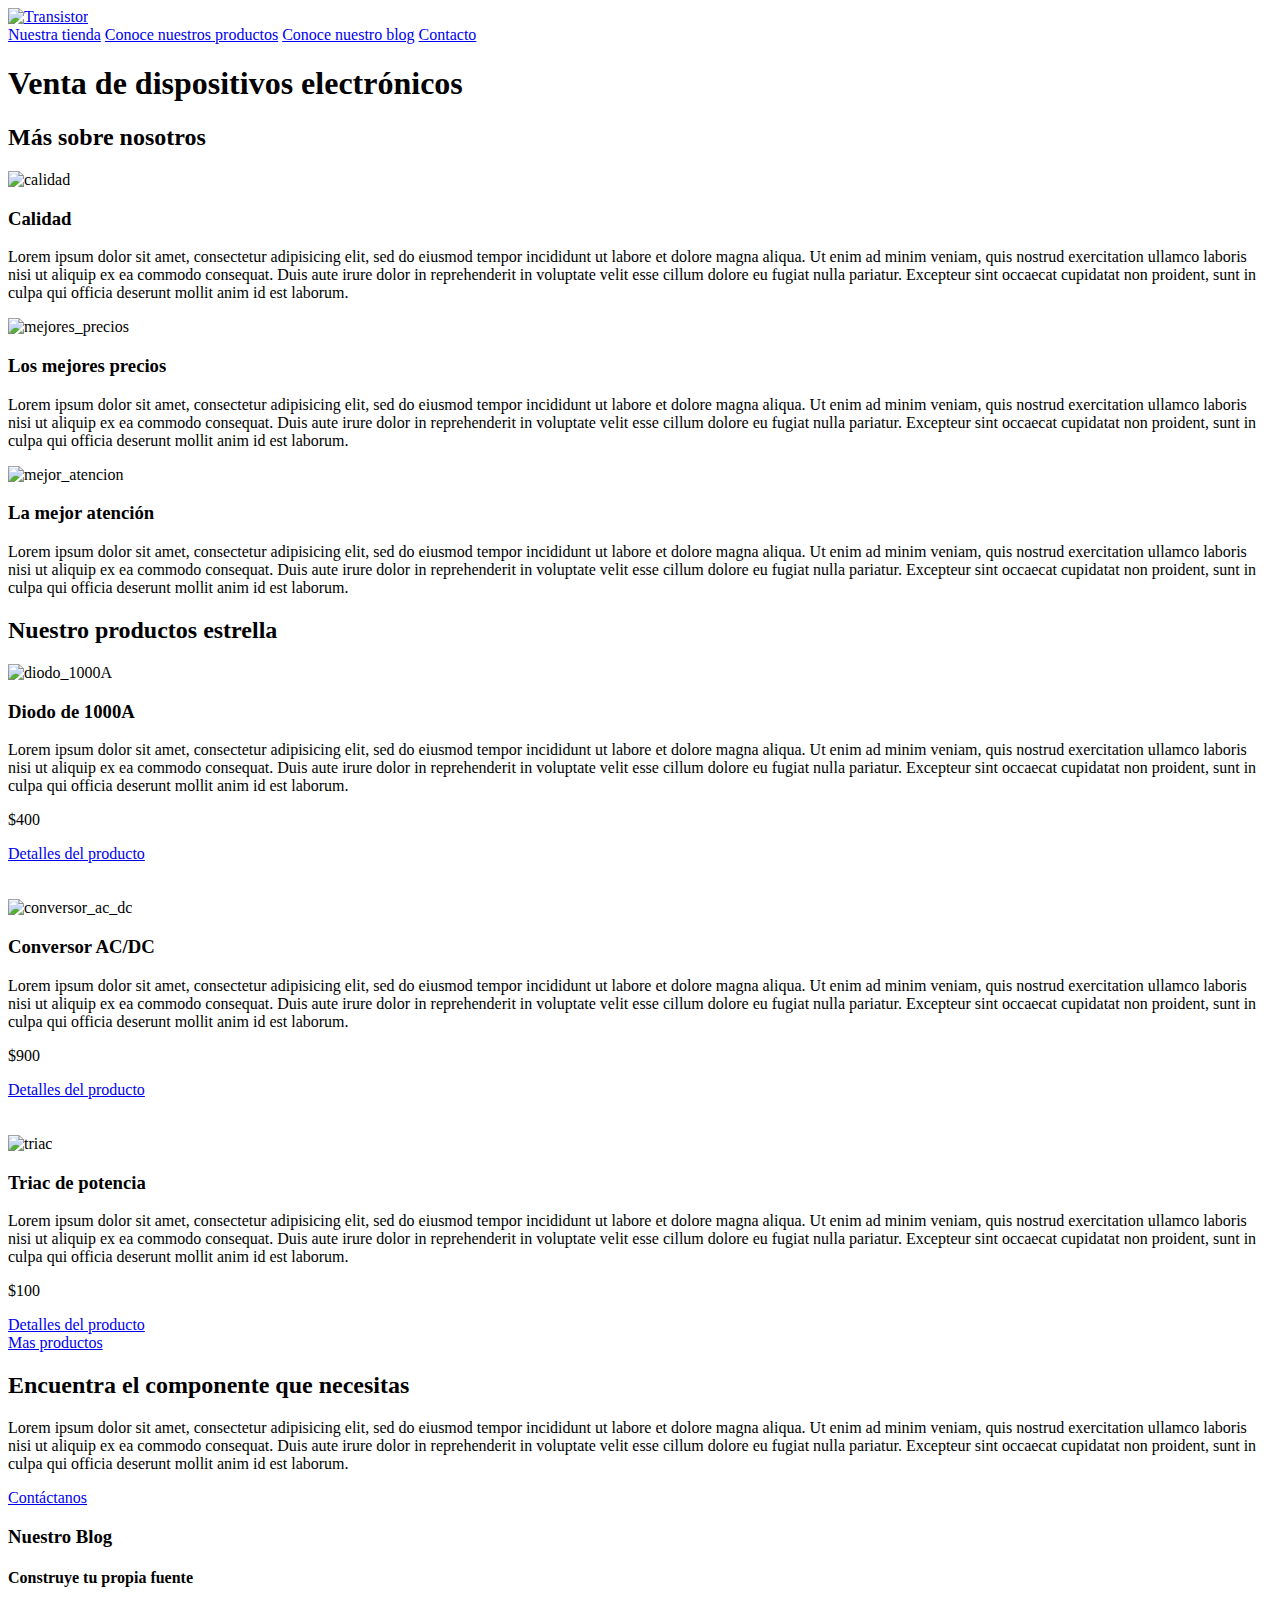
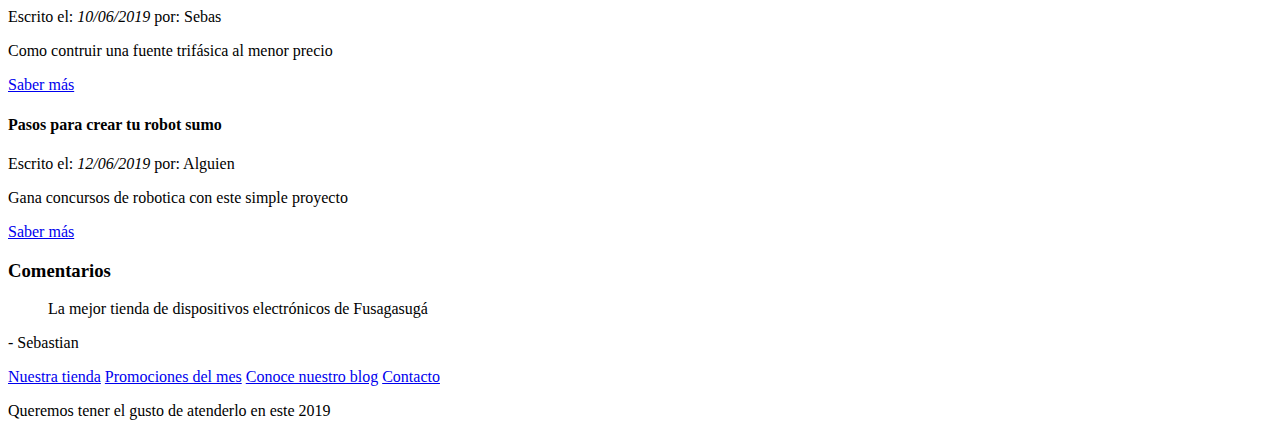
==== index.html @ 2cd6583c "sections" ====
<!DOCTYPE html>
<html lang="en">
<head>
  <meta charset="UTF-8">
  <meta name="viewport" content="width=device-width, initial-scale=1.0">
  <meta http-equiv="X-UA-Compatible" content="ie=edge">
  <title>Tienda de Sebas</title>
</head>
<body>

  <header>
    <a href="index.html"><img src="img/C3-logo-transistor.jpg" alt="Transistor" style="width:70px;height:70px;">
    </a>
    <nav>
      <a href="nosotros.html">Nuestra tienda</a>
      <a href="todos_los_productos.html">Conoce nuestros productos</a>
      <a href="blog.html">Conoce nuestro blog</a>
      <a href="contacto.html">Contacto</a>
    </nav>
    <h1>Venta de dispositivos electrónicos</h1>
  </header>

  <section>

    <h2>Más sobre nosotros</h2>
    <div class="">
      <img src="img/calidad.jpg" alt="calidad" style="width:200px;height:200px;">
      <h3>Calidad</h3>
      <p>Lorem ipsum dolor sit amet, consectetur adipisicing elit, sed do eiusmod tempor incididunt ut labore et dolore magna aliqua. Ut enim ad minim veniam, quis nostrud exercitation ullamco laboris nisi ut aliquip ex ea commodo consequat. Duis aute irure dolor in reprehenderit in voluptate velit esse cillum dolore eu fugiat nulla pariatur. Excepteur sint occaecat cupidatat non proident, sunt in culpa qui officia deserunt mollit anim id est laborum.</p>
    </div>

    <div class="">
      <img src="img/mejores_precios.jpg" alt="mejores_precios" style="width:200px;height:200px;">
      <h3>Los mejores precios</h3>
      <p>Lorem ipsum dolor sit amet, consectetur adipisicing elit, sed do eiusmod tempor incididunt ut labore et dolore magna aliqua. Ut enim ad minim veniam, quis nostrud exercitation ullamco laboris nisi ut aliquip ex ea commodo consequat. Duis aute irure dolor in reprehenderit in voluptate velit esse cillum dolore eu fugiat nulla pariatur. Excepteur sint occaecat cupidatat non proident, sunt in culpa qui officia deserunt mollit anim id est laborum.</p>
  </div>

  <div class="">
    <img src="img/mejor_atencion.jpg" alt="mejor_atencion" style="width:200px;height:200px;">
    <h3>La mejor atención</h3>
    <p>Lorem ipsum dolor sit amet, consectetur adipisicing elit, sed do eiusmod tempor incididunt ut labore et dolore magna aliqua. Ut enim ad minim veniam, quis nostrud exercitation ullamco laboris nisi ut aliquip ex ea commodo consequat. Duis aute irure dolor in reprehenderit in voluptate velit esse cillum dolore eu fugiat nulla pariatur. Excepteur sint occaecat cupidatat non proident, sunt in culpa qui officia deserunt mollit anim id est laborum.</p>
  </div>

  </section>
 <main>
    <h2>Nuestro productos estrella</h2>
    <div class="">
      <img src="img/diodo_1000A.jpg" alt="diodo_1000A" style="width:200px;height:200px;" >
      <h3>Diodo de 1000A</h3>
      <p>Lorem ipsum dolor sit amet, consectetur adipisicing elit, sed do eiusmod tempor incididunt ut labore et dolore magna aliqua. Ut enim ad minim veniam, quis nostrud exercitation ullamco laboris nisi ut aliquip ex ea commodo consequat. Duis aute irure dolor in reprehenderit in voluptate velit esse cillum dolore eu fugiat nulla pariatur. Excepteur sint occaecat cupidatat non proident, sunt in culpa qui officia deserunt mollit anim id est laborum.</p>
      <p>$400</p>
      <a href="#">Detalles del producto</a><br><br><br>
    </div>
    <div class="">
      <img src="img/conversor_ac_dc.jpg" alt="conversor_ac_dc" style="width:200px;height:200px;" >
      <h3>Conversor AC/DC</h3>
      <p>Lorem ipsum dolor sit amet, consectetur adipisicing elit, sed do eiusmod tempor incididunt ut labore et dolore magna aliqua. Ut enim ad minim veniam, quis nostrud exercitation ullamco laboris nisi ut aliquip ex ea commodo consequat. Duis aute irure dolor in reprehenderit in voluptate velit esse cillum dolore eu fugiat nulla pariatur. Excepteur sint occaecat cupidatat non proident, sunt in culpa qui officia deserunt mollit anim id est laborum.</p>
      <p>$900</p>
      <a href="#">Detalles del producto</a><br><br><br>
    </div>

    <div class="">
      <img src="img/triac.jpg" alt="triac" style="width:200px;height:200px;" >
      <h3>Triac de potencia</h3>
      <p>Lorem ipsum dolor sit amet, consectetur adipisicing elit, sed do eiusmod tempor incididunt ut labore et dolore magna aliqua. Ut enim ad minim veniam, quis nostrud exercitation ullamco laboris nisi ut aliquip ex ea commodo consequat. Duis aute irure dolor in reprehenderit in voluptate velit esse cillum dolore eu fugiat nulla pariatur. Excepteur sint occaecat cupidatat non proident, sunt in culpa qui officia deserunt mollit anim id est laborum.</p>
      <p>$100</p>
      <a href="#">Detalles del producto</a>
    </div>
    <a href="todos_los_productos.html">Mas productos</a>
  </main>
  <section>
    <h2>Encuentra el componente que necesitas</h2>
    <p>Lorem ipsum dolor sit amet, consectetur adipisicing elit, sed do eiusmod tempor incididunt ut labore et dolore magna aliqua. Ut enim ad minim veniam, quis nostrud exercitation ullamco laboris nisi ut aliquip ex ea commodo consequat. Duis aute irure dolor in reprehenderit in voluptate velit esse cillum dolore eu fugiat nulla pariatur. Excepteur sint occaecat cupidatat non proident, sunt in culpa qui officia deserunt mollit anim id est laborum.</p>
    <a href="contacto.html">Contáctanos</a>
  </section>
  <section>
    <h3>Nuestro Blog</h3>
    <article class="">
      <h4>Construye tu propia fuente</h4>
      <p>Escrito el: <em>10/06/2019</em> por: Sebas</p>
      <p>Como contruir una fuente trifásica al menor precio</p>
      <a href="blog.html">Saber más</a>
    </article>
    <article class="">
      <h4>Pasos para crear tu robot sumo</h4>
      <p>Escrito el: <em>12/06/2019</em> por: Alguien</p>
      <p>Gana concursos de robotica con este simple proyecto</p>
      <a href="blog.html">Saber más</a>
    </article>
  </section>
  <h3>Comentarios</h3>
  <blockquote>La mejor tienda de dispositivos electrónicos de Fusagasugá</blockquote>
  <p>- Sebastian</p>
  <footer>
    <nav>
      <a href="nosotros.html">Nuestra tienda</a>
      <a href="promociones.html">Promociones del mes</a>
      <a href="blog.html">Conoce nuestro blog</a>
      <a href="contacto.html">Contacto</a>
    </nav>
  <p>Queremos tener el gusto de atenderlo en este 2019</p>
  </footer>
</body>
</html>
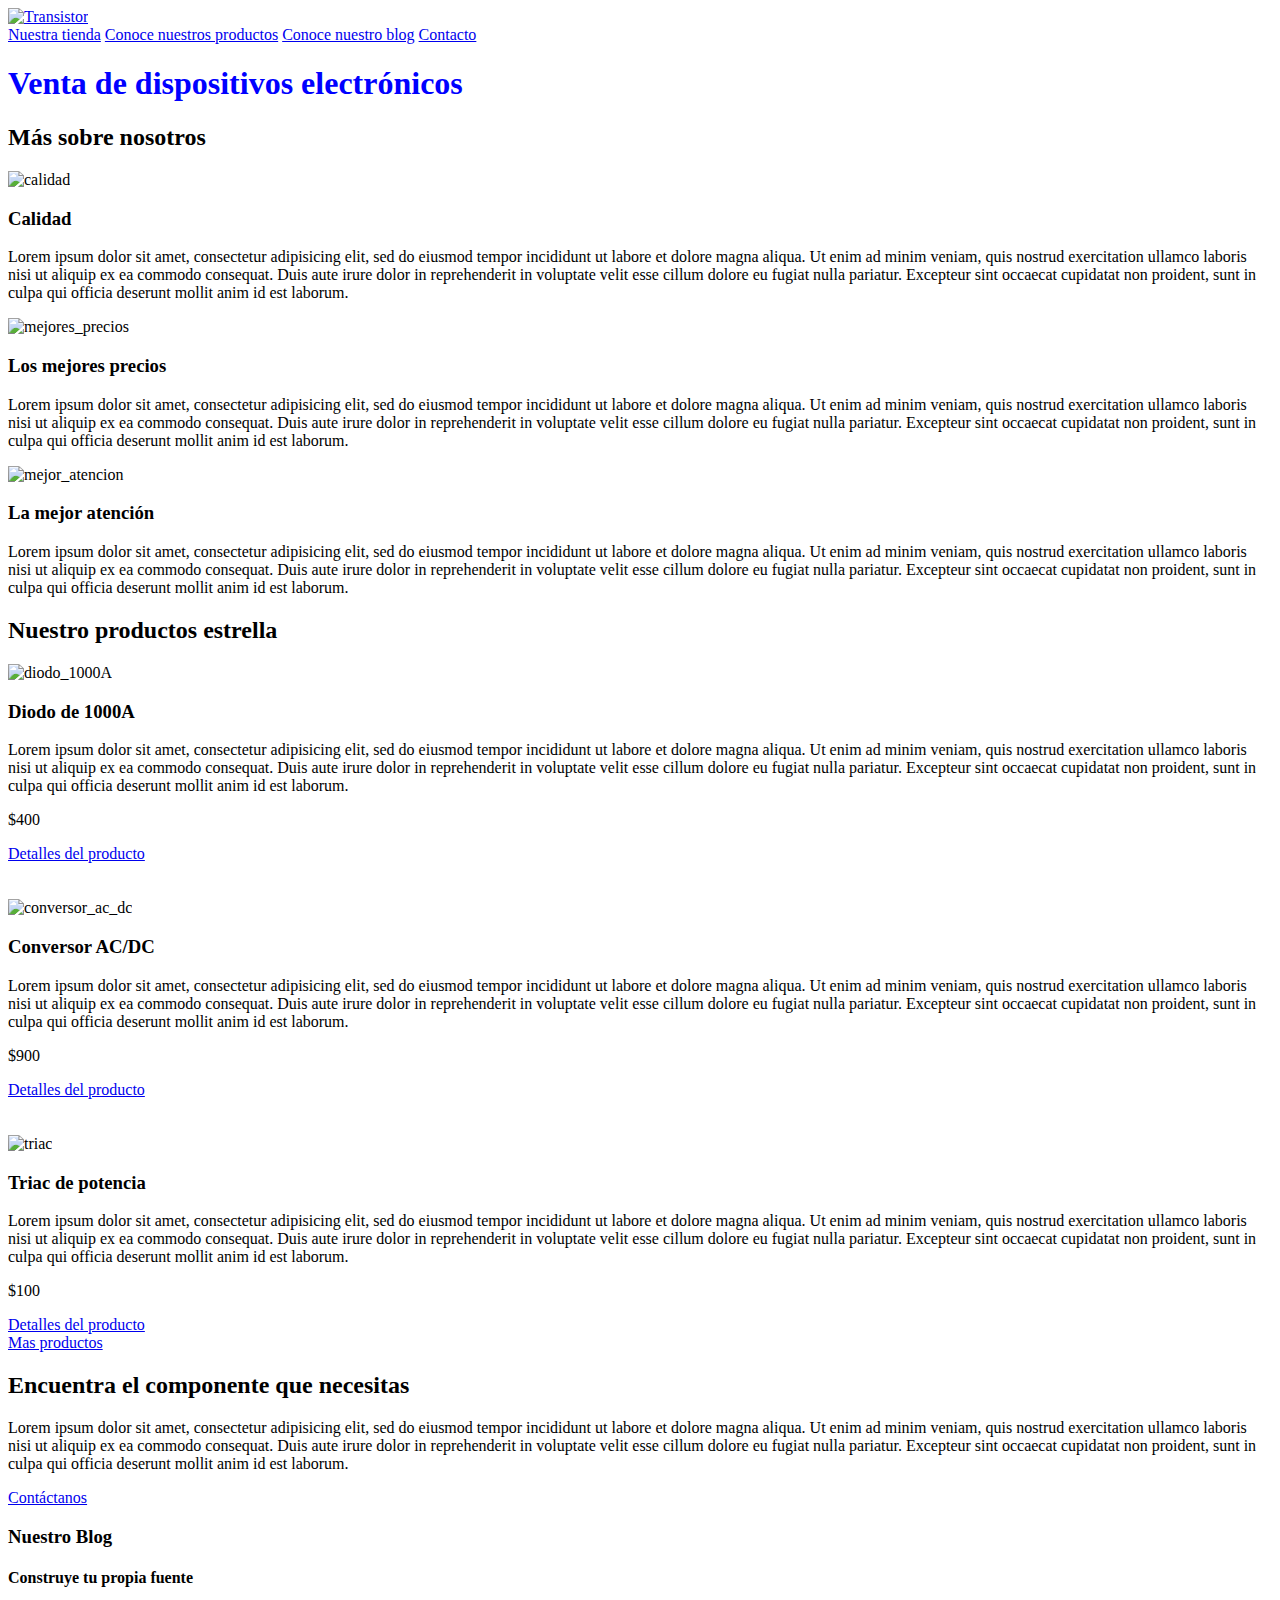
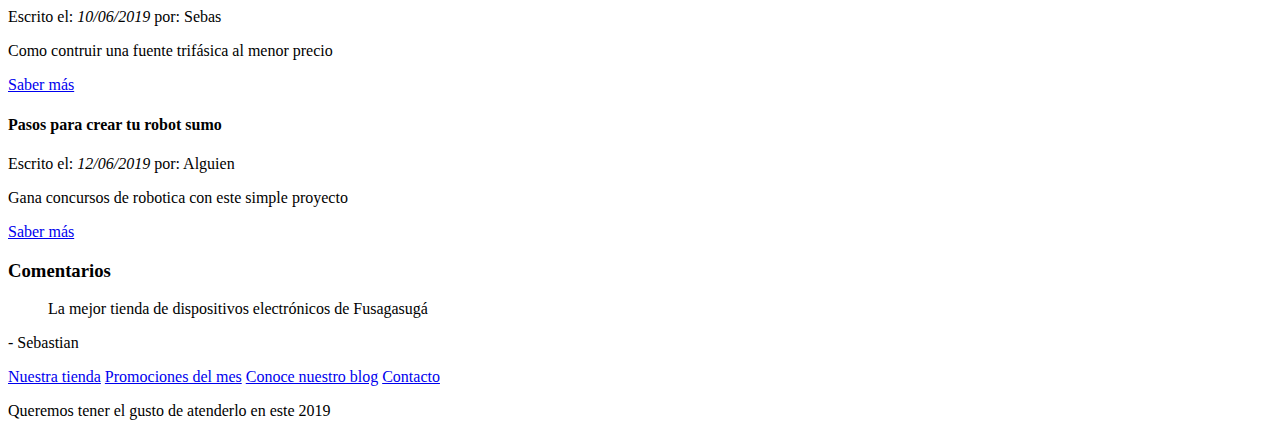
==== commit caa4eaee: "css1" ====
--- a/index.html
+++ b/index.html
@@ -5,6 +5,7 @@
   <meta name="viewport" content="width=device-width, initial-scale=1.0">
   <meta http-equiv="X-UA-Compatible" content="ie=edge">
   <title>Tienda de Sebas</title>
+  <link rel="stylesheet" href="css/styles.css">
 </head>
 <body>
 
@@ -88,9 +89,12 @@
       <a href="blog.html">Saber más</a>
     </article>
   </section>
-  <h3>Comentarios</h3>
-  <blockquote>La mejor tienda de dispositivos electrónicos de Fusagasugá</blockquote>
-  <p>- Sebastian</p>
+  <section>
+    <h3>Comentarios</h3>
+    <blockquote>La mejor tienda de dispositivos electrónicos de Fusagasugá</blockquote>
+    <p>- Sebastian</p>
+  </section>
+
   <footer>
     <nav>
       <a href="nosotros.html">Nuestra tienda</a>
--- a/css/styles.css
+++ b/css/styles.css
@@ -0,0 +1,3 @@
+h1{
+  color: blue;
+}
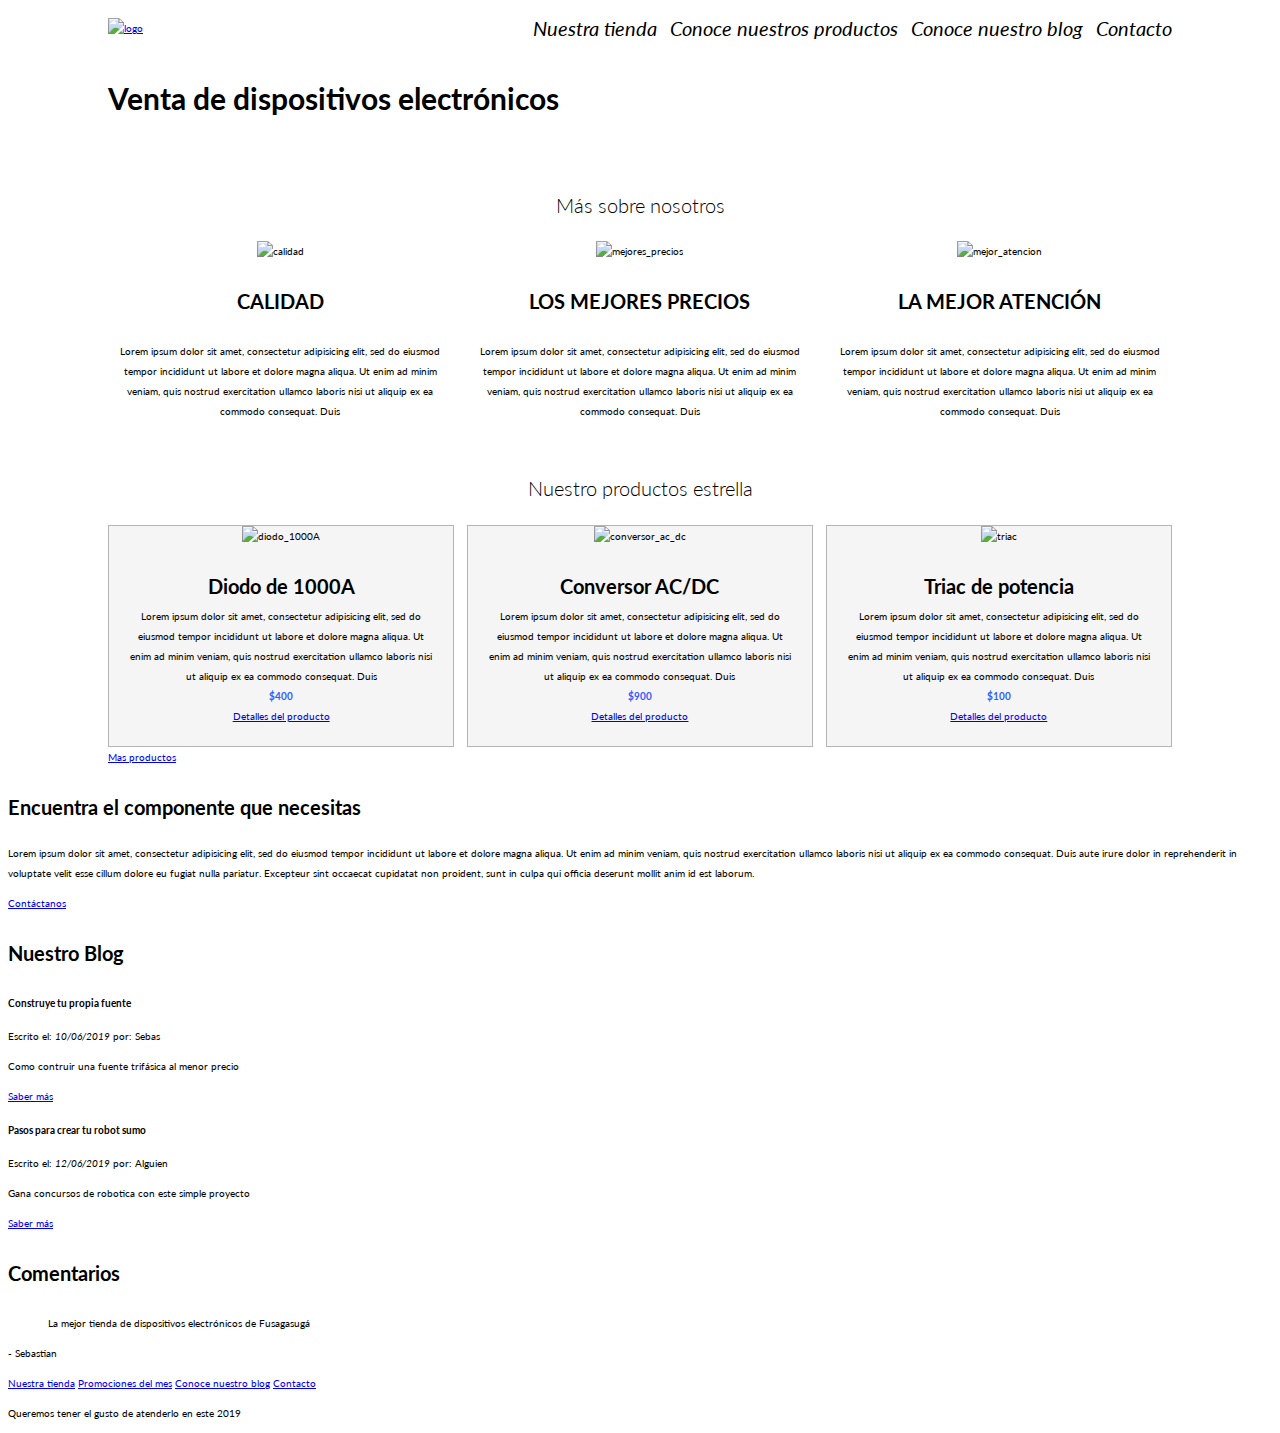
==== commit 639fc06d: "Sections" ====
--- a/index.html
+++ b/index.html
@@ -1,77 +1,100 @@
 <!DOCTYPE html>
 <html lang="en">
+
 <head>
   <meta charset="UTF-8">
   <meta name="viewport" content="width=device-width, initial-scale=1.0">
   <meta http-equiv="X-UA-Compatible" content="ie=edge">
   <title>Tienda de Sebas</title>
+  <link href="https://fonts.googleapis.com/css?family=Lato:300,400,700,900" rel="stylesheet">
+  <link rel="stylesheet" href="css/normalize.css">
   <link rel="stylesheet" href="css/styles.css">
 </head>
+
 <body>
+  <header class="site-header inicio">
+    <div class="contenedor">
+      <div class="barra">
+        <a href="/"><img id="logo" src="img/logo.png" alt="logo"></a>
+        <nav class="navegacion">
+          <a href="nosotros.html">Nuestra tienda</a>
+          <a href="todos_los_productos.html">Conoce nuestros productos</a>
+          <a href="blog.html">Conoce nuestro blog</a>
+          <a href="contacto.html">Contacto</a>
+        </nav>
 
-  <header>
-    <a href="index.html"><img src="img/C3-logo-transistor.jpg" alt="Transistor" style="width:70px;height:70px;">
-    </a>
-    <nav>
-      <a href="nosotros.html">Nuestra tienda</a>
-      <a href="todos_los_productos.html">Conoce nuestros productos</a>
-      <a href="blog.html">Conoce nuestro blog</a>
-      <a href="contacto.html">Contacto</a>
-    </nav>
-    <h1>Venta de dispositivos electrónicos</h1>
+      </div>
+      <h1>Venta de dispositivos electrónicos</h1>
+    </div>
   </header>
+  <section class="contenedor seccion">
+    <h2 class="encabezado-nosotros">Más sobre nosotros</h2>
+    <div class="iconos">
+      <div class="icono">
+        <img src="img/calidad.jpg" alt="calidad" style="width:200px;height:200px;">
+        <h3>Calidad</h3>
+        <p>Lorem ipsum dolor sit amet, consectetur adipisicing elit, sed do eiusmod tempor incididunt ut labore et dolore magna aliqua. Ut enim ad minim veniam, quis nostrud exercitation ullamco laboris nisi ut aliquip ex ea commodo consequat. Duis
+        </p>
+      </div>
 
-  <section>
+      <div class="icono">
+        <img src="img/mejores_precios.jpg" alt="mejores_precios" style="width:200px;height:200px;">
+        <h3>Los mejores precios</h3>
+        <p>Lorem ipsum dolor sit amet, consectetur adipisicing elit, sed do eiusmod tempor incididunt ut labore et dolore magna aliqua. Ut enim ad minim veniam, quis nostrud exercitation ullamco laboris nisi ut aliquip ex ea commodo consequat. Duis
+        </p>
+      </div>
 
-    <h2>Más sobre nosotros</h2>
-    <div class="">
-      <img src="img/calidad.jpg" alt="calidad" style="width:200px;height:200px;">
-      <h3>Calidad</h3>
-      <p>Lorem ipsum dolor sit amet, consectetur adipisicing elit, sed do eiusmod tempor incididunt ut labore et dolore magna aliqua. Ut enim ad minim veniam, quis nostrud exercitation ullamco laboris nisi ut aliquip ex ea commodo consequat. Duis aute irure dolor in reprehenderit in voluptate velit esse cillum dolore eu fugiat nulla pariatur. Excepteur sint occaecat cupidatat non proident, sunt in culpa qui officia deserunt mollit anim id est laborum.</p>
+      <div class="icono">
+        <img src="img/mejor_atencion.jpg" alt="mejor_atencion" style="width:200px;height:200px;">
+        <h3>La mejor atención</h3>
+        <p>Lorem ipsum dolor sit amet, consectetur adipisicing elit, sed do eiusmod tempor incididunt ut labore et dolore magna aliqua. Ut enim ad minim veniam, quis nostrud exercitation ullamco laboris nisi ut aliquip ex ea commodo consequat. Duis
+        </p>
+      </div>
     </div>
 
-    <div class="">
-      <img src="img/mejores_precios.jpg" alt="mejores_precios" style="width:200px;height:200px;">
-      <h3>Los mejores precios</h3>
-      <p>Lorem ipsum dolor sit amet, consectetur adipisicing elit, sed do eiusmod tempor incididunt ut labore et dolore magna aliqua. Ut enim ad minim veniam, quis nostrud exercitation ullamco laboris nisi ut aliquip ex ea commodo consequat. Duis aute irure dolor in reprehenderit in voluptate velit esse cillum dolore eu fugiat nulla pariatur. Excepteur sint occaecat cupidatat non proident, sunt in culpa qui officia deserunt mollit anim id est laborum.</p>
-  </div>
+  </section>
+  <main class="contenedor seccion">
+    <h2 class="encabezado-nosotros">Nuestro productos estrella</h2>
+    <div class="contenedora">
+      <div class="anuncio">
+        <img src="img/diodo_1000A.jpg" alt="diodo_1000A" style="width:200px;height:200px;">
+        <div class="contenido-anuncio">
+          <h3>Diodo de 1000A</h3>
+          <p>Lorem ipsum dolor sit amet, consectetur adipisicing elit, sed do eiusmod tempor incididunt ut labore et dolore magna aliqua. Ut enim ad minim veniam, quis nostrud exercitation ullamco laboris nisi ut aliquip ex ea commodo consequat. Duis
+          </p>
+          <p class="precio">$400</p>
+          <a href="#">Detalles del producto</a>
+        </div>
+      </div>
+      <div class="anuncio">
+        <img src="img/conversor_ac_dc.jpg" alt="conversor_ac_dc" style="width:200px;height:200px;">
+        <div class="contenido-anuncio">
+          <h3>Conversor AC/DC</h3>
+          <p>Lorem ipsum dolor sit amet, consectetur adipisicing elit, sed do eiusmod tempor incididunt ut labore et dolore magna aliqua. Ut enim ad minim veniam, quis nostrud exercitation ullamco laboris nisi ut aliquip ex ea commodo consequat. Duis
+          </p>
+          <p class="precio">$900</p>
+          <a href="#">Detalles del producto</a>
+        </div>
+      </div>
 
-  <div class="">
-    <img src="img/mejor_atencion.jpg" alt="mejor_atencion" style="width:200px;height:200px;">
-    <h3>La mejor atención</h3>
-    <p>Lorem ipsum dolor sit amet, consectetur adipisicing elit, sed do eiusmod tempor incididunt ut labore et dolore magna aliqua. Ut enim ad minim veniam, quis nostrud exercitation ullamco laboris nisi ut aliquip ex ea commodo consequat. Duis aute irure dolor in reprehenderit in voluptate velit esse cillum dolore eu fugiat nulla pariatur. Excepteur sint occaecat cupidatat non proident, sunt in culpa qui officia deserunt mollit anim id est laborum.</p>
-  </div>
-
-  </section>
- <main>
-    <h2>Nuestro productos estrella</h2>
-    <div class="">
-      <img src="img/diodo_1000A.jpg" alt="diodo_1000A" style="width:200px;height:200px;" >
-      <h3>Diodo de 1000A</h3>
-      <p>Lorem ipsum dolor sit amet, consectetur adipisicing elit, sed do eiusmod tempor incididunt ut labore et dolore magna aliqua. Ut enim ad minim veniam, quis nostrud exercitation ullamco laboris nisi ut aliquip ex ea commodo consequat. Duis aute irure dolor in reprehenderit in voluptate velit esse cillum dolore eu fugiat nulla pariatur. Excepteur sint occaecat cupidatat non proident, sunt in culpa qui officia deserunt mollit anim id est laborum.</p>
-      <p>$400</p>
-      <a href="#">Detalles del producto</a><br><br><br>
-    </div>
-    <div class="">
-      <img src="img/conversor_ac_dc.jpg" alt="conversor_ac_dc" style="width:200px;height:200px;" >
-      <h3>Conversor AC/DC</h3>
-      <p>Lorem ipsum dolor sit amet, consectetur adipisicing elit, sed do eiusmod tempor incididunt ut labore et dolore magna aliqua. Ut enim ad minim veniam, quis nostrud exercitation ullamco laboris nisi ut aliquip ex ea commodo consequat. Duis aute irure dolor in reprehenderit in voluptate velit esse cillum dolore eu fugiat nulla pariatur. Excepteur sint occaecat cupidatat non proident, sunt in culpa qui officia deserunt mollit anim id est laborum.</p>
-      <p>$900</p>
-      <a href="#">Detalles del producto</a><br><br><br>
-    </div>
-
-    <div class="">
-      <img src="img/triac.jpg" alt="triac" style="width:200px;height:200px;" >
-      <h3>Triac de potencia</h3>
-      <p>Lorem ipsum dolor sit amet, consectetur adipisicing elit, sed do eiusmod tempor incididunt ut labore et dolore magna aliqua. Ut enim ad minim veniam, quis nostrud exercitation ullamco laboris nisi ut aliquip ex ea commodo consequat. Duis aute irure dolor in reprehenderit in voluptate velit esse cillum dolore eu fugiat nulla pariatur. Excepteur sint occaecat cupidatat non proident, sunt in culpa qui officia deserunt mollit anim id est laborum.</p>
-      <p>$100</p>
-      <a href="#">Detalles del producto</a>
+      <div class="anuncio">
+        <img src="img/triac.jpg" alt="triac" style="width:200px;height:200px;">
+        <div class="contenido-anuncio">
+          <h3>Triac de potencia</h3>
+          <p>Lorem ipsum dolor sit amet, consectetur adipisicing elit, sed do eiusmod tempor incididunt ut labore et dolore magna aliqua. Ut enim ad minim veniam, quis nostrud exercitation ullamco laboris nisi ut aliquip ex ea commodo consequat. Duis
+          </p>
+          <p class="precio">$100</p>
+          <a href="#">Detalles del producto</a>
+        </div>
+      </div>
     </div>
     <a href="todos_los_productos.html">Mas productos</a>
   </main>
+
   <section>
     <h2>Encuentra el componente que necesitas</h2>
-    <p>Lorem ipsum dolor sit amet, consectetur adipisicing elit, sed do eiusmod tempor incididunt ut labore et dolore magna aliqua. Ut enim ad minim veniam, quis nostrud exercitation ullamco laboris nisi ut aliquip ex ea commodo consequat. Duis aute irure dolor in reprehenderit in voluptate velit esse cillum dolore eu fugiat nulla pariatur. Excepteur sint occaecat cupidatat non proident, sunt in culpa qui officia deserunt mollit anim id est laborum.</p>
+    <p>Lorem ipsum dolor sit amet, consectetur adipisicing elit, sed do eiusmod tempor incididunt ut labore et dolore magna aliqua. Ut enim ad minim veniam, quis nostrud exercitation ullamco laboris nisi ut aliquip ex ea commodo consequat. Duis aute
+      irure dolor in reprehenderit in voluptate velit esse cillum dolore eu fugiat nulla pariatur. Excepteur sint occaecat cupidatat non proident, sunt in culpa qui officia deserunt mollit anim id est laborum.</p>
     <a href="contacto.html">Contáctanos</a>
   </section>
   <section>
@@ -102,7 +125,8 @@
       <a href="blog.html">Conoce nuestro blog</a>
       <a href="contacto.html">Contacto</a>
     </nav>
-  <p>Queremos tener el gusto de atenderlo en este 2019</p>
+    <p>Queremos tener el gusto de atenderlo en este 2019</p>
   </footer>
 </body>
+
 </html>
--- a/css/styles.css
+++ b/css/styles.css
@@ -1,3 +1,124 @@
-h1{
-  color: blue;
+/* Global*/
+html {
+  font-size: 62.5%;
 }
+
+body {
+  font-family: 'Lato', sans-serif;
+  line-height: 2;
+}
+
+/** Globales **/
+img {
+  max-width: 100%
+}
+
+.contenedor {
+  height: 100%;
+  max-width: 1500px;
+  margin: 0 100px;
+  display: flex;
+  flex-direction: column;
+  justify-content: space-between;
+}
+
+/* Header */
+.inicio {
+  background-image: url(../img/background.jpg);
+  background-position: center center;
+  background-size: cover;
+  min-height: 120px
+}
+
+.barra {
+  display: flex;
+  justify-content: space-between;
+  align-items: center;
+}
+
+.navegacion a {
+  color: rgba(0, 0, 0, 1);
+  text-align: right;
+  text-decoration: none;
+  margin-right: 10px;
+  font-size: 2rem;
+  font-style: italic;
+}
+
+.navegacion a:hover {
+  color: rgba(0, 0, 0, 0.6);
+}
+
+.navegacion a:last-of-type {
+  margin: 0;
+}
+
+.encabezado-nosotros {
+  font-weight: 300;
+  text-align: center;
+}
+
+h1 {
+  font-size: 3rem;
+}
+
+h2 {
+  font-size: 2rem;
+}
+
+h3 {
+  font-size: 2rem;
+}
+
+.seccion {
+  margin-top: 2rem;
+  margin-bottom: 2rem;
+}
+
+#logo {
+  height: 10rem;
+  width: 10rem;
+}
+
+/** Iconos **/
+.iconos {
+  display: flex;
+  justify-content: space-between;
+}
+
+.icono {
+  flex-basis: calc(33.3% - 1rem);
+  text-align: center;
+}
+
+.icono h3 {
+  text-transform: uppercase;
+}
+
+/** Anuncios **/
+.contenedora {
+  display: flex;
+  justify-content: space-between;
+}
+
+.anuncio {
+  flex-basis: calc(33.3% - 1rem);
+  text-align: center;
+  border: 1px solid #B5B5B5;
+  background-color: #F5F5F5;
+}
+
+.contenido-anuncio {
+  padding: 2rem;
+}
+
+.contenido-anuncio h3,
+.contenido-anuncio p {
+  margin: 0;
+}
+.precio {
+  color: #335BFF;
+  font-weight: 700;
+}
+
+/** Botones **/
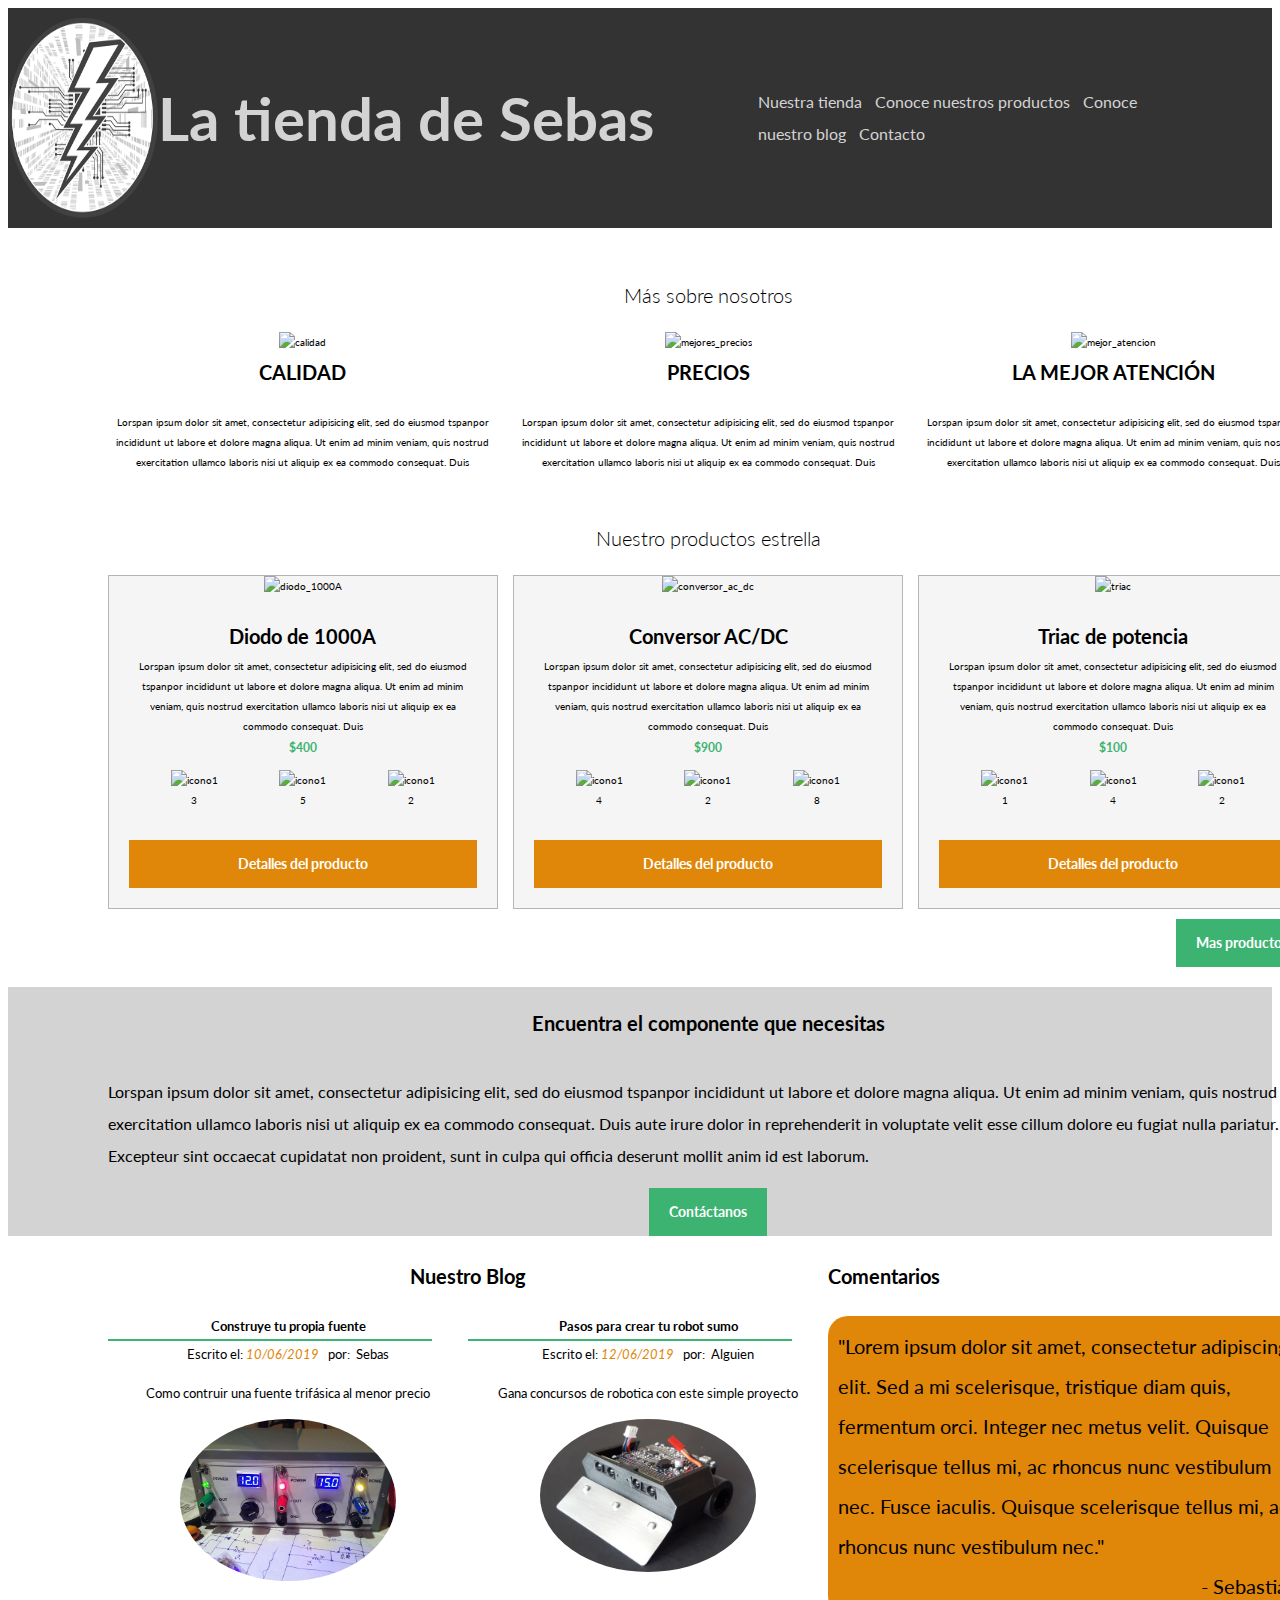
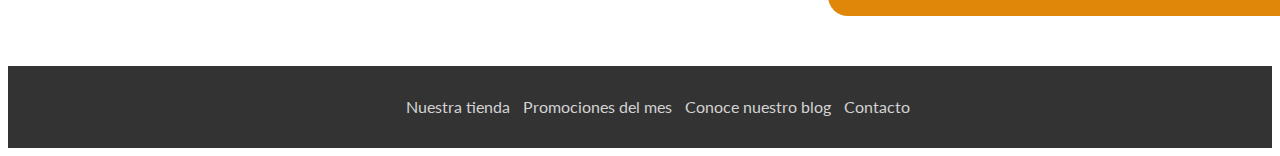
==== commit 35c838c6: "Header & Nuestra tienda" ====
--- a/index.html
+++ b/index.html
@@ -6,48 +6,50 @@
   <meta name="viewport" content="width=device-width, initial-scale=1.0">
   <meta http-equiv="X-UA-Compatible" content="ie=edge">
   <title>Tienda de Sebas</title>
-  <link href="https://fonts.googleapis.com/css?family=Lato:300,400,700,900" rel="stylesheet">
+  <link href="https://fonts.googleapis.com/css?family=Lato:300,400,700,900,1200" rel="stylesheet">
   <link rel="stylesheet" href="css/normalize.css">
   <link rel="stylesheet" href="css/styles.css">
 </head>
 
 <body>
   <header class="site-header inicio">
-    <div class="contenedor">
       <div class="barra">
-        <a href="/"><img id="logo" src="img/logo.png" alt="logo"></a>
+        <div class="icon-name">
+        <img src="img/icon.png" alt="Icono">
+        <h1>La tienda de Sebas</h1>
+        </div>
         <nav class="navegacion">
           <a href="nosotros.html">Nuestra tienda</a>
           <a href="todos_los_productos.html">Conoce nuestros productos</a>
           <a href="blog.html">Conoce nuestro blog</a>
           <a href="contacto.html">Contacto</a>
         </nav>
-
       </div>
-      <h1>Venta de dispositivos electrónicos</h1>
-    </div>
   </header>
   <section class="contenedor seccion">
     <h2 class="encabezado-nosotros">Más sobre nosotros</h2>
     <div class="iconos">
       <div class="icono">
-        <img src="img/calidad.jpg" alt="calidad" style="width:200px;height:200px;">
+        <img src="img/calidad.png" alt="calidad" class="img icono-img">
         <h3>Calidad</h3>
-        <p>Lorem ipsum dolor sit amet, consectetur adipisicing elit, sed do eiusmod tempor incididunt ut labore et dolore magna aliqua. Ut enim ad minim veniam, quis nostrud exercitation ullamco laboris nisi ut aliquip ex ea commodo consequat. Duis
+        <p>Lorspan ipsum dolor sit amet, consectetur adipisicing elit, sed do eiusmod tspanpor incididunt ut labore et dolore magna aliqua. Ut enim ad minim veniam, quis nostrud exercitation ullamco laboris nisi ut aliquip ex ea commodo consequat.
+          Duis
         </p>
       </div>
 
       <div class="icono">
-        <img src="img/mejores_precios.jpg" alt="mejores_precios" style="width:200px;height:200px;">
-        <h3>Los mejores precios</h3>
-        <p>Lorem ipsum dolor sit amet, consectetur adipisicing elit, sed do eiusmod tempor incididunt ut labore et dolore magna aliqua. Ut enim ad minim veniam, quis nostrud exercitation ullamco laboris nisi ut aliquip ex ea commodo consequat. Duis
+        <img src="img/mejores_precios.jpg" alt="mejores_precios" class="icono-img">
+        <h3>Precios</h3>
+        <p>Lorspan ipsum dolor sit amet, consectetur adipisicing elit, sed do eiusmod tspanpor incididunt ut labore et dolore magna aliqua. Ut enim ad minim veniam, quis nostrud exercitation ullamco laboris nisi ut aliquip ex ea commodo consequat.
+          Duis
         </p>
       </div>
 
       <div class="icono">
-        <img src="img/mejor_atencion.jpg" alt="mejor_atencion" style="width:200px;height:200px;">
+        <img src="img/mejor_atencion.jpg" alt="mejor_atencion" class="icono-img">
         <h3>La mejor atención</h3>
-        <p>Lorem ipsum dolor sit amet, consectetur adipisicing elit, sed do eiusmod tempor incididunt ut labore et dolore magna aliqua. Ut enim ad minim veniam, quis nostrud exercitation ullamco laboris nisi ut aliquip ex ea commodo consequat. Duis
+        <p>Lorspan ipsum dolor sit amet, consectetur adipisicing elit, sed do eiusmod tspanpor incididunt ut labore et dolore magna aliqua. Ut enim ad minim veniam, quis nostrud exercitation ullamco laboris nisi ut aliquip ex ea commodo consequat.
+          Duis
         </p>
       </div>
     </div>
@@ -57,76 +59,137 @@
     <h2 class="encabezado-nosotros">Nuestro productos estrella</h2>
     <div class="contenedora">
       <div class="anuncio">
-        <img src="img/diodo_1000A.jpg" alt="diodo_1000A" style="width:200px;height:200px;">
+        <img src="img/diodo_1000A.png" alt="diodo_1000A" style="width:200px;height:200px;">
         <div class="contenido-anuncio">
           <h3>Diodo de 1000A</h3>
-          <p>Lorem ipsum dolor sit amet, consectetur adipisicing elit, sed do eiusmod tempor incididunt ut labore et dolore magna aliqua. Ut enim ad minim veniam, quis nostrud exercitation ullamco laboris nisi ut aliquip ex ea commodo consequat. Duis
+          <p>Lorspan ipsum dolor sit amet, consectetur adipisicing elit, sed do eiusmod tspanpor incididunt ut labore et dolore magna aliqua. Ut enim ad minim veniam, quis nostrud exercitation ullamco laboris nisi ut aliquip ex ea commodo consequat.
+            Duis
           </p>
           <p class="precio">$400</p>
-          <a href="#">Detalles del producto</a>
+          <ul class="iconos-caract">
+            <li>
+              <img src="img/icono1.png" alt="icono1" class="iconos-img">
+              <p>3</p>
+            </li>
+            <li>
+              <img src="img/icono2.png" alt="icono1" class="iconos-img">
+              <p>5</p>
+            </li>
+            <li>
+              <img src="img/icono3.png" alt="icono1" class="iconos-img">
+              <p>2</p>
+            </li>
+          </ul>
+          <a href="#" class="boton boton-amarillo">Detalles del producto</a>
         </div>
       </div>
       <div class="anuncio">
-        <img src="img/conversor_ac_dc.jpg" alt="conversor_ac_dc" style="width:200px;height:200px;">
+        <img src="img/conversor_ac_dc.png" alt="conversor_ac_dc" style="width:200px;height:200px;">
         <div class="contenido-anuncio">
           <h3>Conversor AC/DC</h3>
-          <p>Lorem ipsum dolor sit amet, consectetur adipisicing elit, sed do eiusmod tempor incididunt ut labore et dolore magna aliqua. Ut enim ad minim veniam, quis nostrud exercitation ullamco laboris nisi ut aliquip ex ea commodo consequat. Duis
+          <p>Lorspan ipsum dolor sit amet, consectetur adipisicing elit, sed do eiusmod tspanpor incididunt ut labore et dolore magna aliqua. Ut enim ad minim veniam, quis nostrud exercitation ullamco laboris nisi ut aliquip ex ea commodo consequat.
+            Duis
           </p>
           <p class="precio">$900</p>
-          <a href="#">Detalles del producto</a>
+          <ul class="iconos-caract">
+            <li>
+              <img src="img/icono1.png" alt="icono1" class="iconos-img">
+              <p>4</p>
+            </li>
+            <li>
+              <img src="img/icono2.png" alt="icono1" class="iconos-img">
+              <p>2</p>
+            </li>
+            <li>
+              <img src="img/icono3.png" alt="icono1" class="iconos-img">
+              <p>8</p>
+            </li>
+          </ul>
+          <a href="#" class="boton boton-amarillo">Detalles del producto</a>
         </div>
       </div>
 
       <div class="anuncio">
-        <img src="img/triac.jpg" alt="triac" style="width:200px;height:200px;">
+        <img src="img/triac.png" alt="triac" style="width:200px;height:200px;">
         <div class="contenido-anuncio">
           <h3>Triac de potencia</h3>
-          <p>Lorem ipsum dolor sit amet, consectetur adipisicing elit, sed do eiusmod tempor incididunt ut labore et dolore magna aliqua. Ut enim ad minim veniam, quis nostrud exercitation ullamco laboris nisi ut aliquip ex ea commodo consequat. Duis
+          <p>Lorspan ipsum dolor sit amet, consectetur adipisicing elit, sed do eiusmod tspanpor incididunt ut labore et dolore magna aliqua. Ut enim ad minim veniam, quis nostrud exercitation ullamco laboris nisi ut aliquip ex ea commodo consequat.
+            Duis
           </p>
           <p class="precio">$100</p>
-          <a href="#">Detalles del producto</a>
+          <ul class="iconos-caract">
+            <li>
+              <img src="img/icono1.png" alt="icono1" class="iconos-img">
+              <p>1</p>
+            </li>
+            <li>
+              <img src="img/icono2.png" alt="icono1" class="iconos-img">
+              <p>4</p>
+            </li>
+            <li>
+              <img src="img/icono3.png" alt="icono1" class="iconos-img">
+              <p>2</p>
+            </li>
+          </ul>
+          <a href="#" class="boton boton-amarillo">Detalles del producto</a>
         </div>
       </div>
     </div>
-    <a href="todos_los_productos.html">Mas productos</a>
+    <div class="Mas">
+      <a href="todos_los_productos.html" class="boton boton-azul">Mas productos</a>
+    </div>
   </main>
 
-  <section>
-    <h2>Encuentra el componente que necesitas</h2>
-    <p>Lorem ipsum dolor sit amet, consectetur adipisicing elit, sed do eiusmod tempor incididunt ut labore et dolore magna aliqua. Ut enim ad minim veniam, quis nostrud exercitation ullamco laboris nisi ut aliquip ex ea commodo consequat. Duis aute
-      irure dolor in reprehenderit in voluptate velit esse cillum dolore eu fugiat nulla pariatur. Excepteur sint occaecat cupidatat non proident, sunt in culpa qui officia deserunt mollit anim id est laborum.</p>
-    <a href="contacto.html">Contáctanos</a>
+  <section class="imagen-contacto">
+    <div class="contenedor contenido-contacto">
+      <h2>Encuentra el componente que necesitas</h2>
+      <p>Lorspan ipsum dolor sit amet, consectetur adipisicing elit, sed do eiusmod tspanpor incididunt ut labore et dolore magna aliqua. Ut enim ad minim veniam, quis nostrud exercitation ullamco laboris nisi ut aliquip ex ea commodo consequat. Duis
+        aute
+        irure dolor in reprehenderit in voluptate velit esse cillum dolore eu fugiat nulla pariatur. Excepteur sint occaecat cupidatat non proident, sunt in culpa qui officia deserunt mollit anim id est laborum.</p>
+      <a href="contacto.html" class="boton boton-azul">Contáctanos</a>
+    </div>
   </section>
-  <section>
-    <h3>Nuestro Blog</h3>
-    <article class="">
-      <h4>Construye tu propia fuente</h4>
-      <p>Escrito el: <em>10/06/2019</em> por: Sebas</p>
-      <p>Como contruir una fuente trifásica al menor precio</p>
-      <a href="blog.html">Saber más</a>
-    </article>
-    <article class="">
-      <h4>Pasos para crear tu robot sumo</h4>
-      <p>Escrito el: <em>12/06/2019</em> por: Alguien</p>
-      <p>Gana concursos de robotica con este simple proyecto</p>
-      <a href="blog.html">Saber más</a>
-    </article>
-  </section>
-  <section>
-    <h3>Comentarios</h3>
-    <blockquote>La mejor tienda de dispositivos electrónicos de Fusagasugá</blockquote>
-    <p>- Sebastian</p>
-  </section>
+  <div class="seccion-inferior contenedor">
+    <section class="blog">
+      <h3>Nuestro Blog</h3>
+      <div class="blogs_row">
+        <article class="entrada-blog">
+          <h4>Construye tu propia fuente</h4>
+          <p>Escrito el: <span>10/06/2019</span> &nbsp por:&nbsp Sebas</p>
+          <p>Como contruir una fuente trifásica al menor precio</p>
+          <a href="#">
+            <img src="img/fuente.jpg" alt="fuente"><br>
+          </a>
+        </article>
+        <article class="entrada-blog">
+          <h4>Pasos para crear tu robot sumo</h4>
+          <p>Escrito el: <span>12/06/2019</span> &nbsp por:&nbsp Alguien</p>
+          <p>Gana concursos de robotica con este simple proyecto</p>
+          <a href="#">
+            <img src="img/robot.jpg" alt="robot"><br>
+          </a>
+        </article>
+      </div>
+    </section>
+    <section class="comentarios">
+      <h3>Comentarios</h3>
+      <div class="comentarios-content">
+        <blockquote>"Lorem ipsum dolor sit amet, consectetur adipiscing elit. Sed a mi scelerisque, tristique diam quis, fermentum orci. Integer nec metus velit. Quisque scelerisque tellus mi, ac rhoncus nunc vestibulum nec. Fusce iaculis. Quisque scelerisque tellus mi, ac rhoncus nunc vestibulum nec."
+        </blockquote>
+        <p>- Sebastian</p>
+      </div>
+    </section>
+  </div>
+  <footer class="site-footer seccion">
+    <div class="contenedor contenedor-footer">
+      <nav class="navegacion navegacion-footer">
+        <a href="nosotros.html">Nuestra tienda</a>
+        <a href="promociones.html">Promociones del mes</a>
+        <a href="blog.html">Conoce nuestro blog</a>
+        <a href="contacto.html">Contacto</a>
+      </nav>
+  </footer>
 
-  <footer>
-    <nav>
-      <a href="nosotros.html">Nuestra tienda</a>
-      <a href="promociones.html">Promociones del mes</a>
-      <a href="blog.html">Conoce nuestro blog</a>
-      <a href="contacto.html">Contacto</a>
-    </nav>
-    <p>Queremos tener el gusto de atenderlo en este 2019</p>
-  </footer>
 </body>
 
 </html>
--- a/css/styles.css
+++ b/css/styles.css
@@ -1,6 +1,11 @@
 /* Global*/
 html {
   font-size: 62.5%;
+  box-sizing: border-box;
+}
+
+*, *:before, *:after {
+  box-sizing: inherit;
 }
 
 body {
@@ -13,44 +18,90 @@
   max-width: 100%
 }
 
+.icono-img {
+  height: 150px;
+  width: 180px;
+}
+
+.iconos-img {
+  height: 60px;
+  width: 50px;
+}
+
 .contenedor {
   height: 100%;
-  max-width: 1500px;
+  min-width: 1200px;
   margin: 0 100px;
   display: flex;
   flex-direction: column;
   justify-content: space-between;
 }
 
+/** Utilidades **/
+.box-50{
+    flex-basis: calc(50% - 5rem)
+  }
+
+}
 /* Header */
-.inicio {
-  background-image: url(../img/background.jpg);
-  background-position: center center;
-  background-size: cover;
-  min-height: 120px
+.site-header.inicio {
+  margin-bottom: 0rem;
+  background-color: #333333;
+  padding: 0;
+  height: 5%;
+  margin-bottom: 10px;
+}
+
+.site-header{
+  background-color: #333333;
+  padding: 1rem 0 1rem 0;
+  margin-bottom: 30px;
 }
 
 .barra {
   display: flex;
   justify-content: space-between;
   align-items: center;
-}
-
-.navegacion a {
-  color: rgba(0, 0, 0, 1);
-  text-align: right;
+  margin-left: 0;
+  height: 100%;
+  width: 100%
+}
+
+.icon-name {
+  display: flex;
+  height: 1730;
+}
+
+.icon-name img {
+  height: 20%;
+  width: 20%;
+  min-height: 200px;
+}
+
+.icon-name h1{
+  align-self: center;
+  font-size: 6rem;
+  color: LightGray;
+}
+
+.navegacion{
+  margin-right: 100px;
+}
+
+.navegacion a{
+  font-size: 1.6rem;
   text-decoration: none;
-  margin-right: 10px;
-  font-size: 2rem;
-  font-style: italic;
+  color: LightGray;
+  margin-right: 1rem;
+  mar
 }
 
 .navegacion a:hover {
-  color: rgba(0, 0, 0, 0.6);
+  color: white;
 }
 
 .navegacion a:last-of-type {
-  margin: 0;
+  margin: 0px;
 }
 
 .encabezado-nosotros {
@@ -80,6 +131,7 @@
   width: 10rem;
 }
 
+
 /** Iconos **/
 .iconos {
   display: flex;
@@ -93,6 +145,7 @@
 
 .icono h3 {
   text-transform: uppercase;
+  margin-top: 0;
 }
 
 /** Anuncios **/
@@ -106,6 +159,7 @@
   text-align: center;
   border: 1px solid #B5B5B5;
   background-color: #F5F5F5;
+  min-height: 30%;
 }
 
 .contenido-anuncio {
@@ -116,9 +170,200 @@
 .contenido-anuncio p {
   margin: 0;
 }
+
 .precio {
-  color: #335BFF;
+  color: MediumSeaGreen;
+  font-size: 1.2rem;
   font-weight: 700;
 }
 
+.iconos-caract {
+  list-style: none;
+  padding: 0;
+  display: flex;
+  justify-content: space-evenly;
+  height: auto;
+}
+
+.iconos-caract li {
+  margin-right: 2rem;
+  margin-left: 2rem;
+}
+
+.Mas {
+  display: flex;
+  justify-content: flex-end;
+  margin-top: 1rem;
+}
+
+/** Contacto Home **/
+.imagen-contacto {
+  background-color: LightGray;
+}
+
+.contenido-contacto {
+  align-items: center;
+  flex: 1;
+}
+
+.contenido-contacto {
+  font-size: 1.6rem;
+}
+
+.seccion-inferior {
+  display: flex;
+  flex-direction: row;
+}
+
+.seccion-inferior .blog {
+  flex-basis: 60%;
+}
+
+.seccion-inferior .comentarios {
+  flex-basis: 40%;
+  font-size: 1.3rem;
+}
+
+.blog h3 {
+  margin-top: : 1;
+  margin-bottom: 0;
+  text-align: center;
+}
+
+.blogs_row {
+  display: flex;
+  justify-content: space-between;
+  font-size: 1.3rem;
+}
+
+.entrada-blog {
+  flex-basis: 50%;
+  text-align: center;
+}
+
+.entrada-blog h4 {
+  margin-bottom: 0;
+}
+
+.entrada-blog h4::after {
+  content: '';
+  display: block;
+  width: 90%;
+  height: .2rem;
+  background-color: MediumSeaGreen;
+  align-content: center;
+}
+
+.entrada-blog p:first-of-type {
+  margin-top: 0;
+}
+
+.entrada-blog span {
+  font-style: italic;
+  color: #E08709;
+}
+
+.seccion-inferior .blog img {
+  width: 60%;
+  border-radius: 50%;
+}
+
+/*Comentarios*/
+.comentarios-content {
+  background-color: #E08709;
+  font-size: 2rem;
+  border-radius: 2rem;
+  padding: 1rem;
+}
+
+.comentarios-content p {
+  margin: 0;
+  text-align: right;
+
+}
+
+.comentarios blockquote {
+  margin: 0;
+}
+/**Footer**/
+
+.site-footer{
+  margin-top: 5rem;
+  margin-bottom: 0rem;
+  background-color: #333333;
+  padding: 2.5rem 0;
+  color: white;
+
+}
+.contenedor-footer{
+    color: LightGray;
+    align-items: center;
+}
+.navegacion-footer a{
+  text-decoration: none;
+  color: LightGray;
+}
+
+.descuentos a{
+  text-decoration: none;
+  color: LightGray;
+}
+
 /** Botones **/
+.boton {
+  color: white;
+  font-weight: 700;
+  font-size: 1.4rem;
+  text-decoration: none;
+  padding: 1rem 2rem;
+  margin-top: 3rem;
+  display: inline-block;
+  text-align: center;
+}
+
+.boton-amarillo {
+  background-color: #E08709;
+  display: block;
+}
+
+.boton-azul {
+  margin-top: 0;
+  background-color: MediumSeaGreen;
+}
+
+.nosotros-content{
+  text-align: justify;
+  margin: 2rem 1rem;
+  font-size: 1.5rem;
+}
+.main-tienda {
+  margin: 5px 100px;
+  display: flex;
+  flex-direction: column;
+  justify-content: space-between;
+}
+.main-nosotros{
+  display: grid;
+  grid-template-columns: 50% 50%;
+  justify-content: space-between;
+  border: 1px solid #B5B5B5;
+  background-color: #F5F5F5;
+}
+.main-nosotros h1 {
+  text-align: center;
+}
+.fundador {
+  align-items: center;
+}
+
+.sebas{
+  height: 420px;
+  width: 400px;
+  margin-top: auto;
+  margin-left: 50px;
+}
+.volver {
+  display: flex;
+  justify-content: flex-end;
+  margin-top: 0.5rem;
+}
